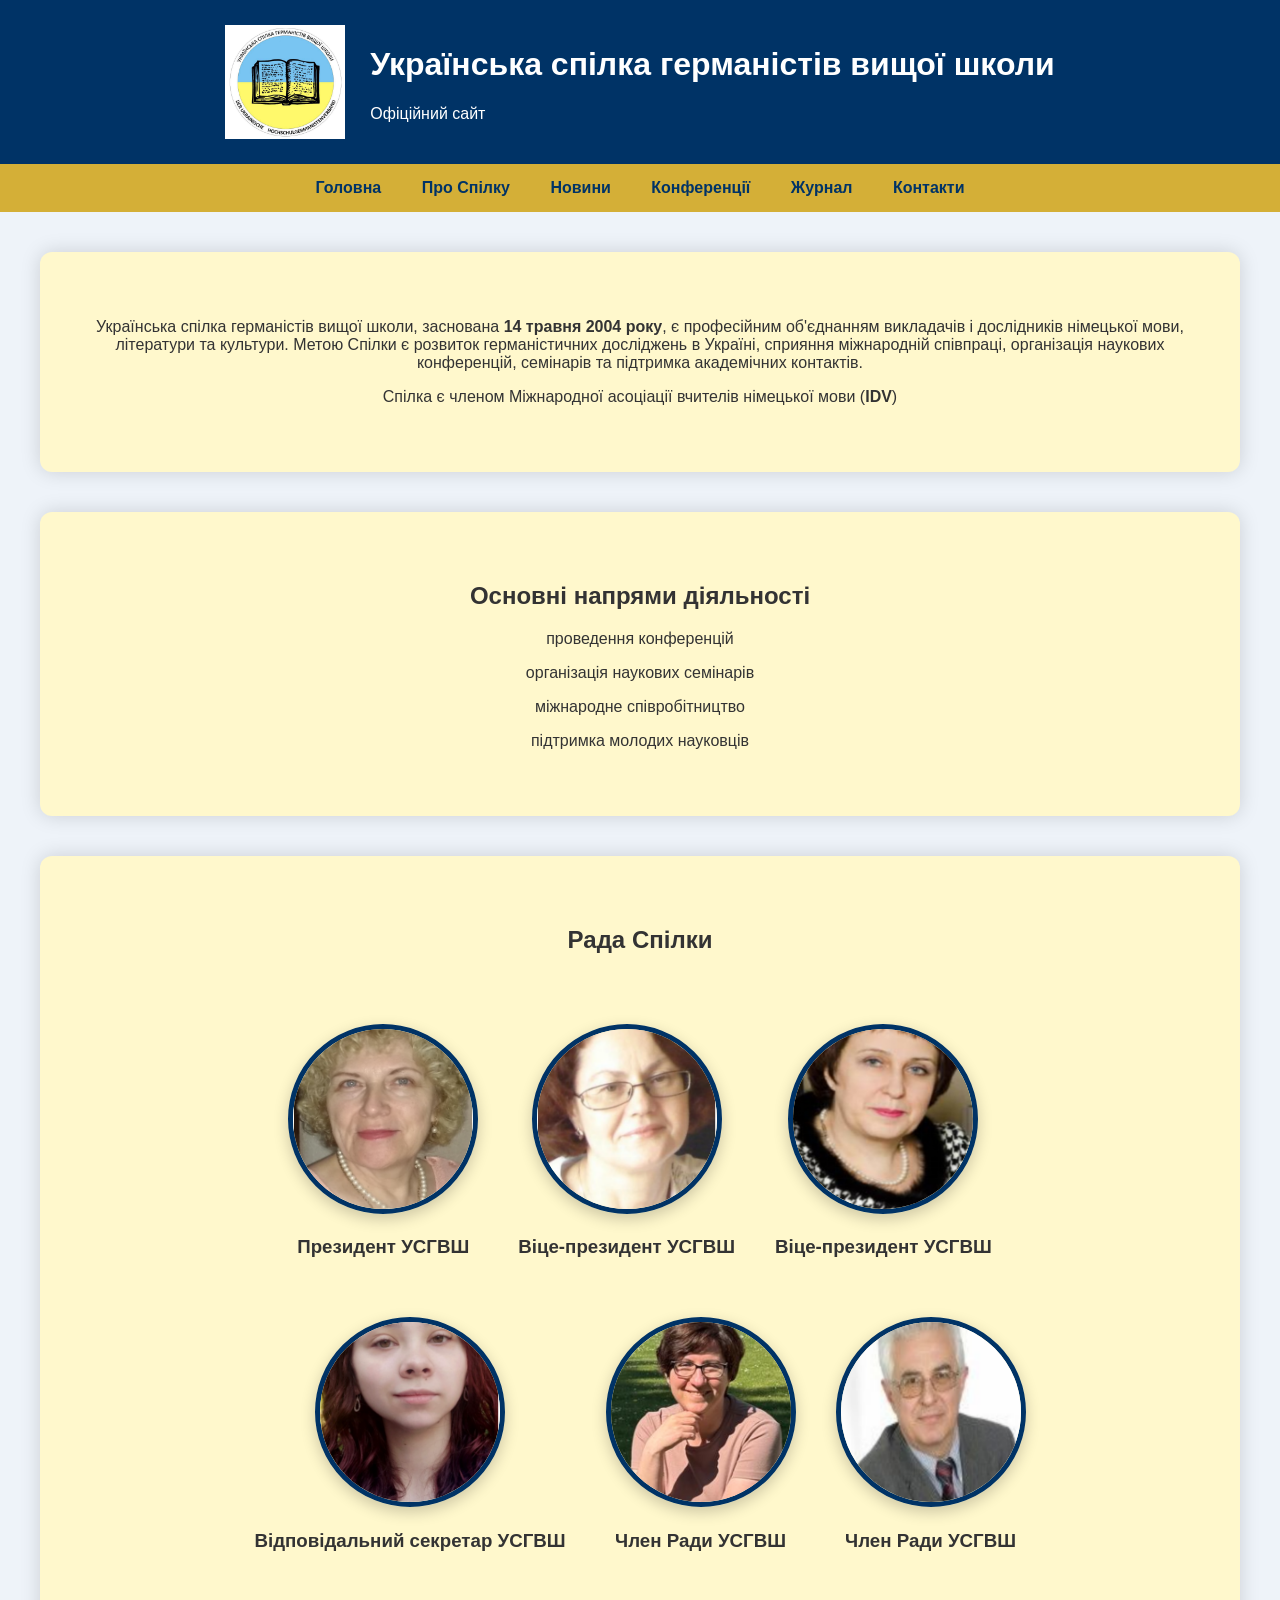
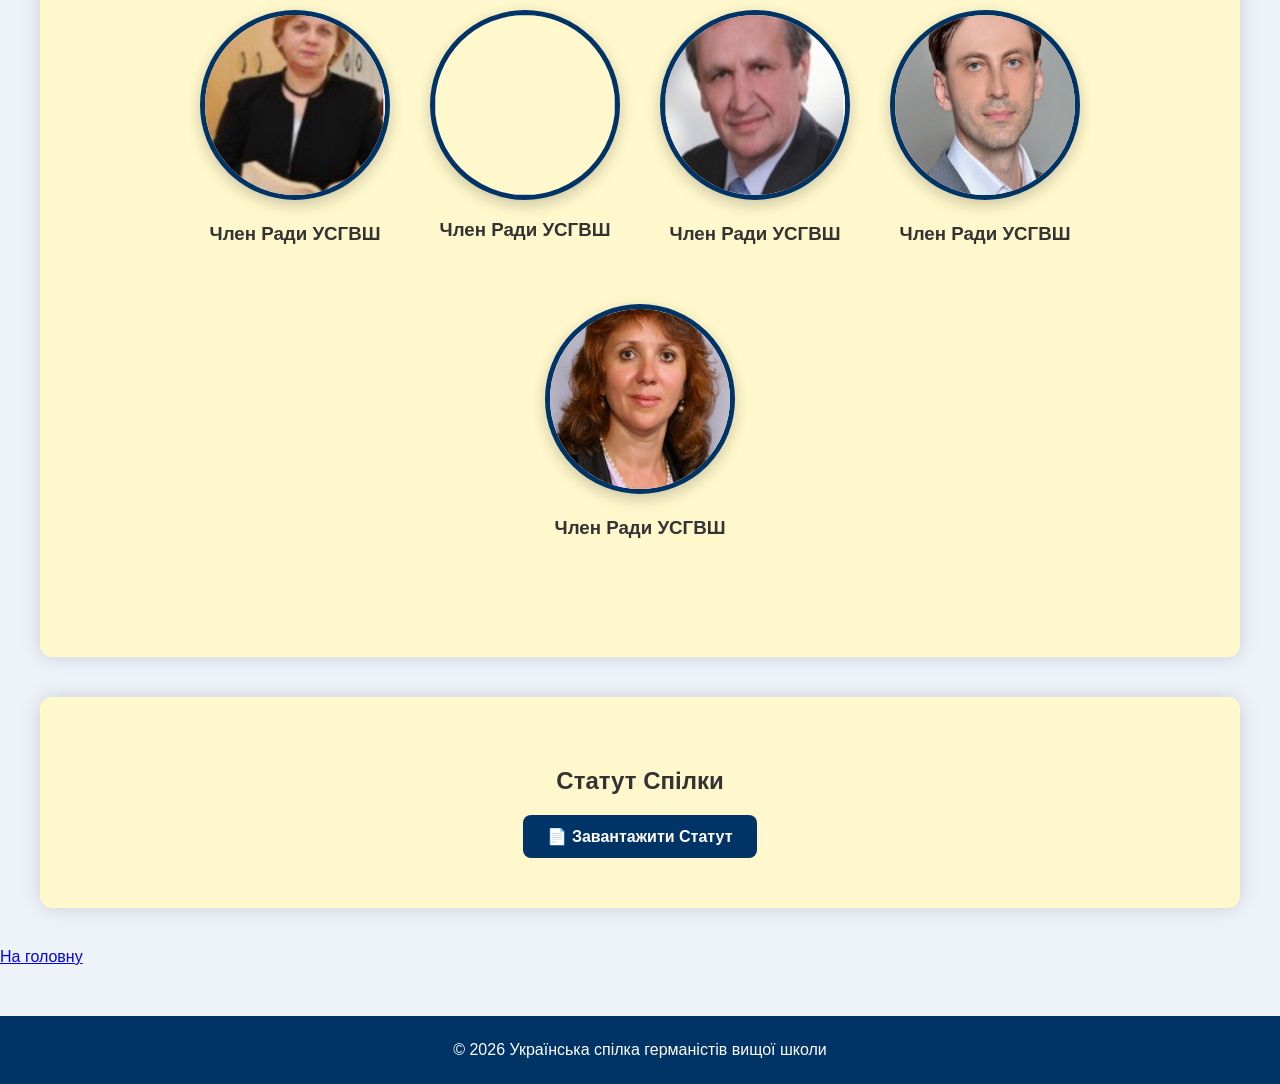
==== about.html @ 7edd5079 "Update about.html" ====
<!DOCTYPE html>
<html lang="uk">
<head>
    <meta charset="UTF-8">
    <meta name="viewport" content="width=device-width, initial-scale=1.0">
    <title>Українська спілка германістів вищої школи</title>

    <link rel="stylesheet" href="style.css">
</head>

<body>

<header>

    <div class="header-container">

        <img src="Logo.png" class="logo">

        <div>
            <h1>Українська спілка германістів вищої школи</h1>
            <p>Офіційний сайт</p>
        </div>

    </div>

</header>

<nav>

<a href="index.html">Головна</a>
<a href="about.html">Про Спілку</a>
<a href="news.html">Новини</a>
<a href="events.html">Конференції</a>
<a href="журнал.html">Журнал</a>
<a href="contacts.html">Контакти</a>

</nav>

<section class="hero">

<p>
Українська спілка германістів вищої школи, заснована <strong>14 травня 2004 року</strong>, є професійним об'єднанням викладачів і дослідників німецької мови, літератури та культури. Метою Спілки є розвиток германістичних досліджень в Україні, сприяння міжнародній співпраці, організація наукових конференцій, семінарів та підтримка академічних контактів.
</p>

<p>Спілка є членом Міжнародної асоціації вчителів німецької мови (<a><strong>IDV</strong></a>)</p>
    
</section> 
    
<section class="hero">

<h2>Основні напрями діяльності</h2>

<ul class="activities">
<p>проведення конференцій</p>
<p>організація наукових семінарів</p>
<p>міжнародне співробітництво</p>
<p>підтримка молодих науковців</p>
</ul>  

</section>  

<section class="hero">

<h2>Рада Спілки</h2>

<section class="members">  

<div class="member"
onclick="openMember(
'images/Іваненко.png',
'проф. д. філол. н. Іваненко С.М.',
'Президент Спілки',
'в.о. зав. кафедри Українського державного університету імені Михайла Драгоманова'
)">
<img src="images/Іваненко.png" alt="">
<h3>Президент УСГВШ</h3>
</div>

<div class="member"
onclick="openMember(
'images/Бондаренко.png',
'доц. к. філол. н. Бондаренко Е.С.',
'Віце-президент Спілки',
'доцент кафедри германської і фіно-угорської філології Київського національного лінгвістичного університету'
)">
<img src="images/Бондаренко.png" alt="">
<h3>Віце-президент УСГВШ</h3>
</div>  

<div class="member"
onclick="openMember(
'images/Щвидка.png',
'доц. к. філол. н. Швидка Л.В.',
'Віце-президент Спілки',
'директор навчально-наукового інституту іноземних мов Черкаського національного університету імені Богдана Хмельницького'
)">
<img src="images/Швидка.png" alt="">
<h3>Віце-президент УСГВШ</h3>
</div>

<div class="member"
onclick="openMember(
'images/Ворошилова.png',
'Ворошилова Р. В.',
'Відповідальний секретар Спілки',
'викладач кафедри теорії, практики, та перекладу німецької мови факультету лінгвістики КПІ ім. Ігоря Сікорського'
)">
<img src="images/Ворошилова.png" alt="">
<h3>Відповідальний секретар УСГВШ</h3>
</div>

<div class="member"
onclick="openMember(
'images/Вольфовська.png',
'к. філол. н. Вольфовська О.О.',
'викладач на курсах німецької мови',
''
)">
<img src="images/Вольфовська.png" alt="">
<h3>Член Ради УСГВШ</h3>
</div>

<div class="member"
onclick="openMember(
'images/Гавриш.png',
'доц. к. філол. н. Гавриш М.М.',
'доцент кафедри німецької мови Київського національного економічного університету імені Вадима Гетьмана',
''
)">
<img src="images/Гавриш.png" alt="">
<h3>Член Ради УСГВШ</h3>
</div>

<div class="member"
onclick="openMember(
'images/Гвоздяк.png',
'проф. к. пед. н. Гвоздяк О.М.',
'професор кафедри німецької філології Ужгородського національного університету',
''
)">
<img src="images/Гвоздяк.png" alt="">
<h3>Член Ради УСГВШ</h3>
</div>

<div class="member"
onclick="openMember(
'images/Корнійко.png',
'доц. к. філол. н. Корнійко І.В.',
'доцент кафедри германської і фіно-угорської філології Київського національного лінгвістичного університету',
''
)">
<img src="images/Корнійко.png" alt="">
<h3>Член Ради УСГВШ</h3>
</div>
    
<div class="member"
onclick="openMember(
'images/Л.png',
'доц. к. п. н. Лопушанський В. М.',
'завідувач кафедри німецької і французької мов Дрогобицького державного педагогічного університету',
''
)">
<img src="images/Л.png" alt="">
<h3>Член Ради УСГВШ</h3>
</div>

<div class="member"
onclick="openMember(
'images/Пилипенко.png',
'проф. д. філол. н. Пилипенко Р.Є.',
'професор кафедри германської і фіно-угорської філології Київського національного лінгвістичного університету',
''
)">
<img src="images/Пилипенко.png" alt="">
<h3>Член Ради УСГВШ</h3>
</div>

<div class="member"
onclick="openMember(
'images/Школяренко.png',
'проф. д. філол. н. Школяренко В.І.',
'професор кафедри теорії та практики романо-германських мов Сумського державного педагогічного університету імені А.С. Макаренка',
''
)">
<img src="images/Школяренко.png" alt="">
<h3>Член Ради УСГВШ</h3>
</div>
    
</section>

</section>

<section class="hero">
    
<h2>Статут Спілки</h2>

<a class="pdf-button"
   href="documents/Статут.pdf"
   target="_blank">
   📄 Завантажити Статут
</a>
    
</section>
    
  <a href='index.html'>На головну</a></body></html>

<footer>

© 2026 Українська спілка германістів вищої школи

</footer>

<script src="script.js"></script>

</body>
---- style.css ----
body{
    margin:0;
    font-family:Arial, Helvetica, sans-serif;
    background:#eef3f9;
    color:#333;
}

header{
    background:#003366;
    color:white;
    padding:25px;
}

.header-container{
    max-width:1200px;
    margin:auto;
    display:flex;
    align-items:center;
    justify-content:center;
    gap:25px;
}

.logo{
    width:120px;
}

nav{
    background:#d4af37;
    text-align:center;
    padding:15px;
}

nav a{
    color:#003366;
    text-decoration:none;
    margin:0 18px;
    font-weight:bold;
}

nav a:hover{
    color:white;
}

.hero{

    background-color: #FFF8CC;

    max-width:1100px;

    margin:40px auto;

    padding:50px;

    border-radius:12px;

    box-shadow:0 0 20px rgba(0,0,0,.15);

    text-align:center;

}

.cards{

    display:flex;

    justify-content:center;

    gap:25px;

    flex-wrap:wrap;

    max-width:1100px;

    margin:40px auto;

}

.card{

    background-color: #DFF4FF;

    width:300px;

    padding:25px;

    border-radius:12px;

    box-shadow:0 5px 15px rgba(0,0,0,.15);

    border-top:6px solid #003366;

}

.card {
    transition: transform 0.3s ease, box-shadow 0.3s ease;
}

.card:hover {
    transform: scale(1.05);
    box-shadow: 0 8px 20px rgba(0, 0, 0, 0.2);
}
ul {
    list-style: none;
    padding-left: 0;
    margin-left: 0;
}

footer{

    background:#003366;

    color:white;

    text-align:center;

    padding:25px;

    margin-top:50px;

}

.pdf-button{
    display:inline-block;
    padding:12px 24px;
    background:#003366;
    color:white;
    text-decoration:none;
    border-radius:8px;
    font-weight:bold;
}

.pdf-button:hover{
    background:#0055aa;
}

.members{

max-width:1200px;

margin:auto;

display:flex;

justify-content:center;

gap:40px;

flex-wrap:wrap;

padding:50px;

}

.member{

text-align:center;

cursor:pointer;

transition:.3s;

}

.member:hover{

transform:translateY(-8px);

}

.member img{

width:180px;

height:180px;

border-radius:50%;

object-fit:cover;

border:5px solid #003366;

box-shadow:0 5px 15px rgba(0,0,0,.2);

}

.modal{

display:none;

position:fixed;

left:0;

top:0;

width:100%;

height:100%;

background:rgba(0,0,0,.6);

justify-content:center;

align-items:center;

}

.modal-content{

background:white;

padding:35px;

border-radius:15px;

width:600px;

max-width:90%;

text-align:center;

position:relative;

}

.modal-content img{

width:220px;

height:220px;

border-radius:50%;

object-fit:cover;

margin-bottom:20px;

}

.close{

position:absolute;

right:20px;

top:15px;

font-size:35px;

cursor:pointer;

}

#main-title-link {
    color: inherit;
    text-decoration: none;
}
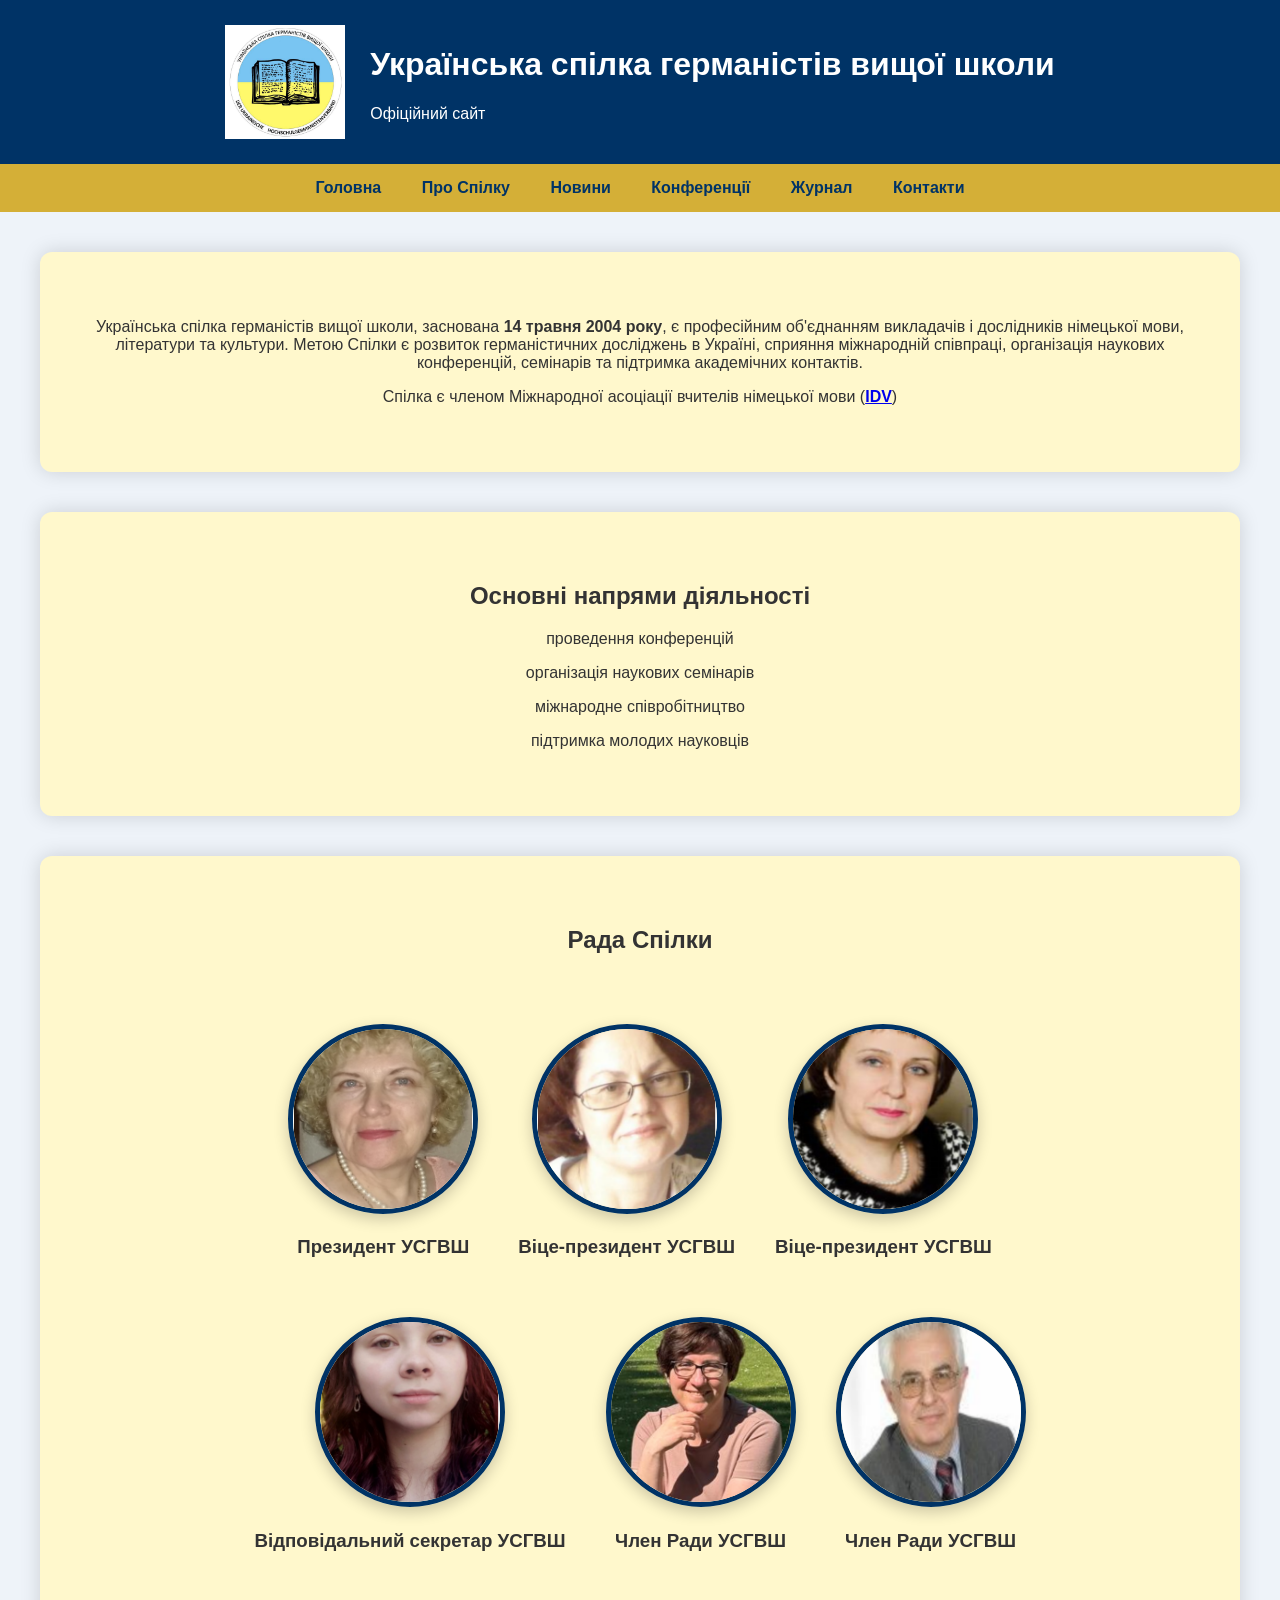
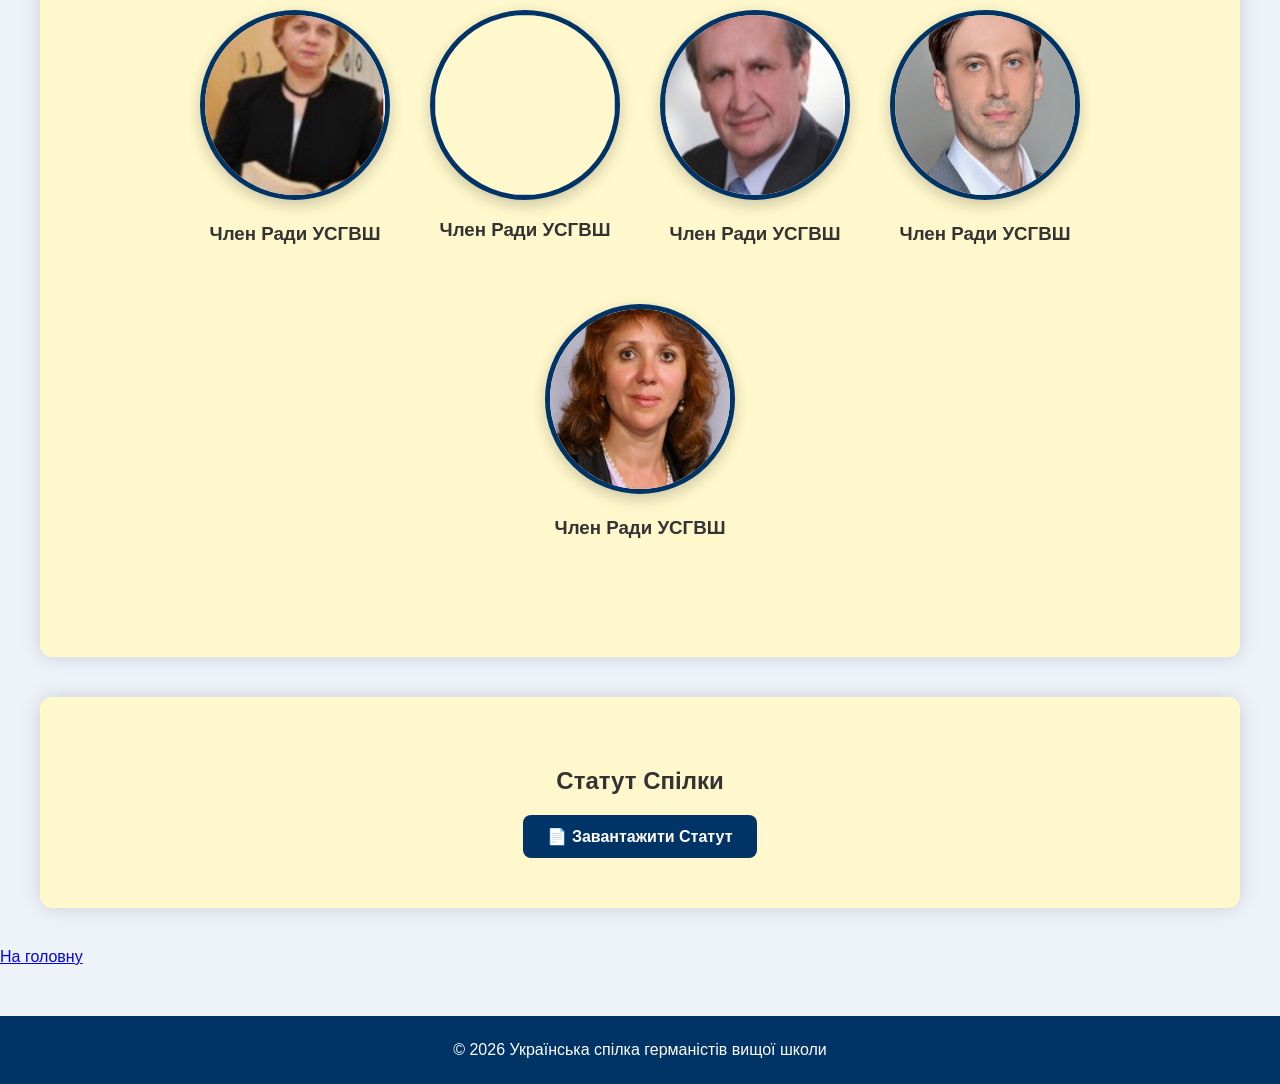
==== commit e09e932f: "Update about.html" ====
--- a/about.html
+++ b/about.html
@@ -42,7 +42,7 @@
 Українська спілка германістів вищої школи, заснована <strong>14 травня 2004 року</strong>, є професійним об'єднанням викладачів і дослідників німецької мови, літератури та культури. Метою Спілки є розвиток германістичних досліджень в Україні, сприяння міжнародній співпраці, організація наукових конференцій, семінарів та підтримка академічних контактів.
 </p>
 
-<p>Спілка є членом Міжнародної асоціації вчителів німецької мови (<a><strong>IDV</strong></a>)</p>
+<p>Спілка є членом Міжнародної асоціації вчителів німецької мови (<a href="https://idvnetz.org"><strong>IDV</strong></a>)</p>
     
 </section> 
     
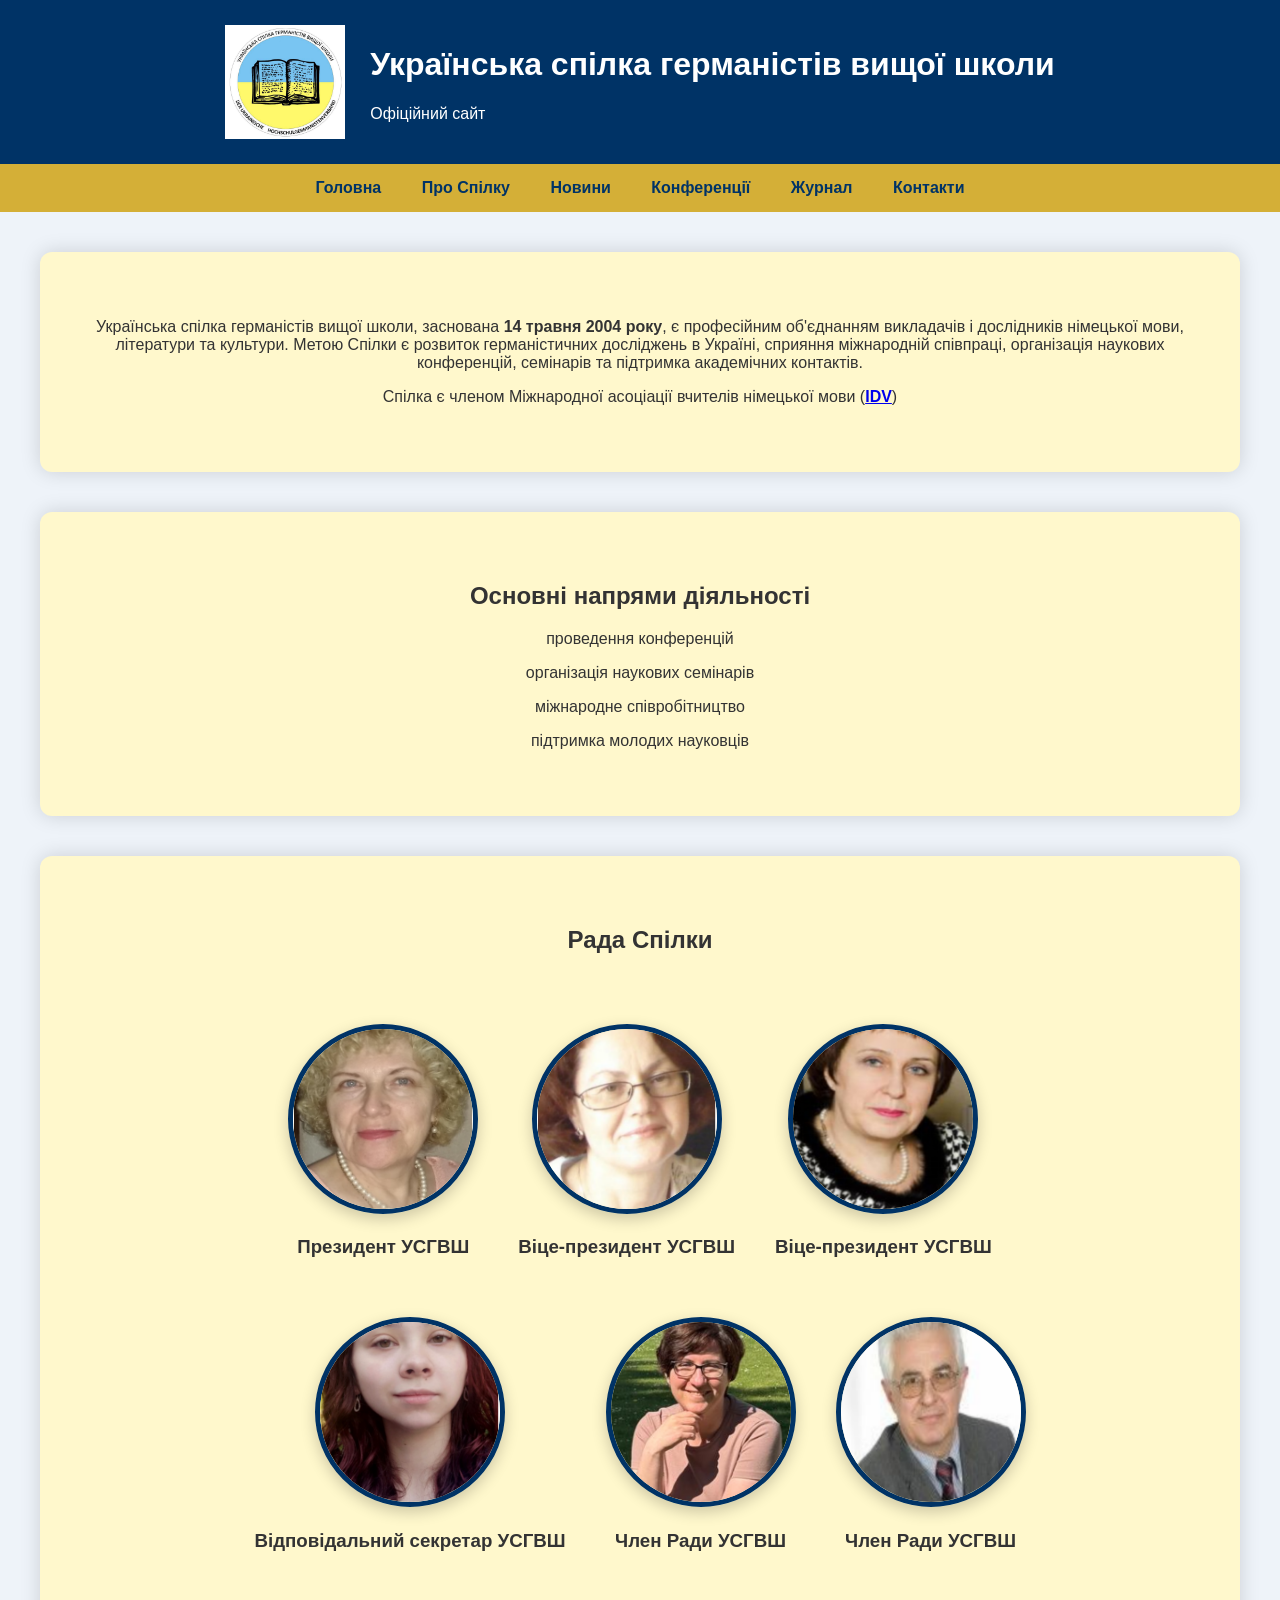
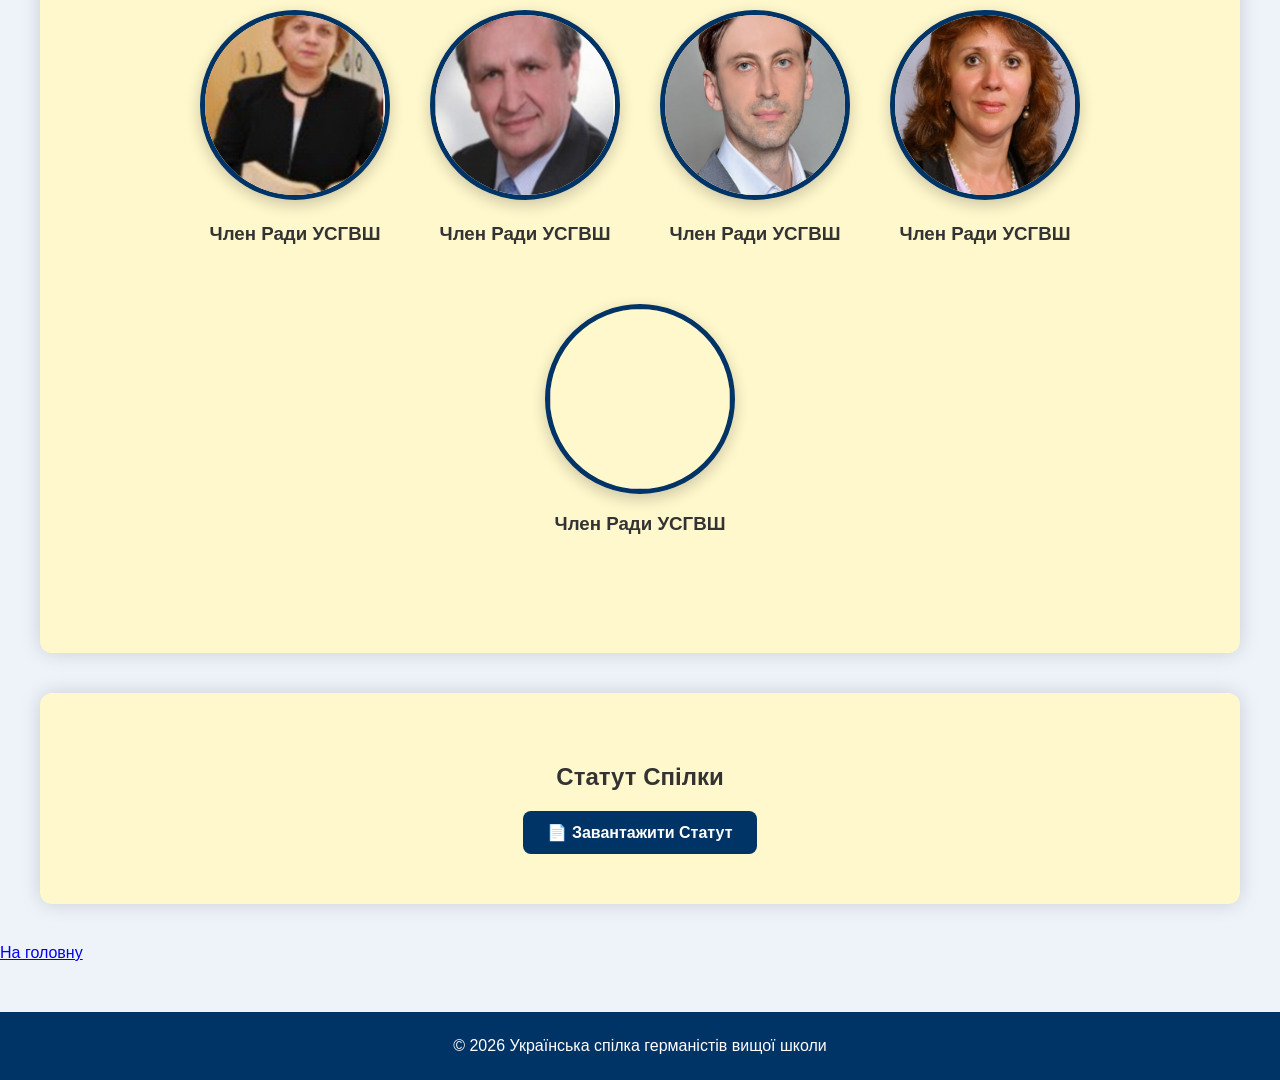
==== commit 72ac6502: "Update about.html" ====
--- a/about.html
+++ b/about.html
@@ -144,6 +144,39 @@
 
 <div class="member"
 onclick="openMember(
+'images/Л.png',
+'доц. к. п. н. Лопушанський В. М.',
+'завідувач кафедри німецької і французької мов Дрогобицького державного педагогічного університету',
+''
+)">
+<img src="images/Л.png" alt="">
+<h3>Член Ради УСГВШ</h3>
+</div>
+
+<div class="member"
+onclick="openMember(
+'images/Пилипенко.png',
+'проф. д. філол. н. Пилипенко Р.Є.',
+'професор кафедри германської і фіно-угорської філології Київського національного лінгвістичного університету',
+''
+)">
+<img src="images/Пилипенко.png" alt="">
+<h3>Член Ради УСГВШ</h3>
+</div>
+
+<div class="member"
+onclick="openMember(
+'images/Школяренко.png',
+'проф. д. філол. н. Школяренко В.І.',
+'професор кафедри теорії та практики романо-германських мов Сумського державного педагогічного університету імені А.С. Макаренка',
+''
+)">
+<img src="images/Школяренко.png" alt="">
+<h3>Член Ради УСГВШ</h3>
+</div>
+
+<div class="member"
+onclick="openMember(
 'images/Корнійко.png',
 'доц. к. філол. н. Корнійко І.В.',
 'доцент кафедри германської і фіно-угорської філології Київського національного лінгвістичного університету',
@@ -152,40 +185,7 @@
 <img src="images/Корнійко.png" alt="">
 <h3>Член Ради УСГВШ</h3>
 </div>
-    
-<div class="member"
-onclick="openMember(
-'images/Л.png',
-'доц. к. п. н. Лопушанський В. М.',
-'завідувач кафедри німецької і французької мов Дрогобицького державного педагогічного університету',
-''
-)">
-<img src="images/Л.png" alt="">
-<h3>Член Ради УСГВШ</h3>
-</div>
-
-<div class="member"
-onclick="openMember(
-'images/Пилипенко.png',
-'проф. д. філол. н. Пилипенко Р.Є.',
-'професор кафедри германської і фіно-угорської філології Київського національного лінгвістичного університету',
-''
-)">
-<img src="images/Пилипенко.png" alt="">
-<h3>Член Ради УСГВШ</h3>
-</div>
-
-<div class="member"
-onclick="openMember(
-'images/Школяренко.png',
-'проф. д. філол. н. Школяренко В.І.',
-'професор кафедри теорії та практики романо-германських мов Сумського державного педагогічного університету імені А.С. Макаренка',
-''
-)">
-<img src="images/Школяренко.png" alt="">
-<h3>Член Ради УСГВШ</h3>
-</div>
-    
+
 </section>
 
 </section>
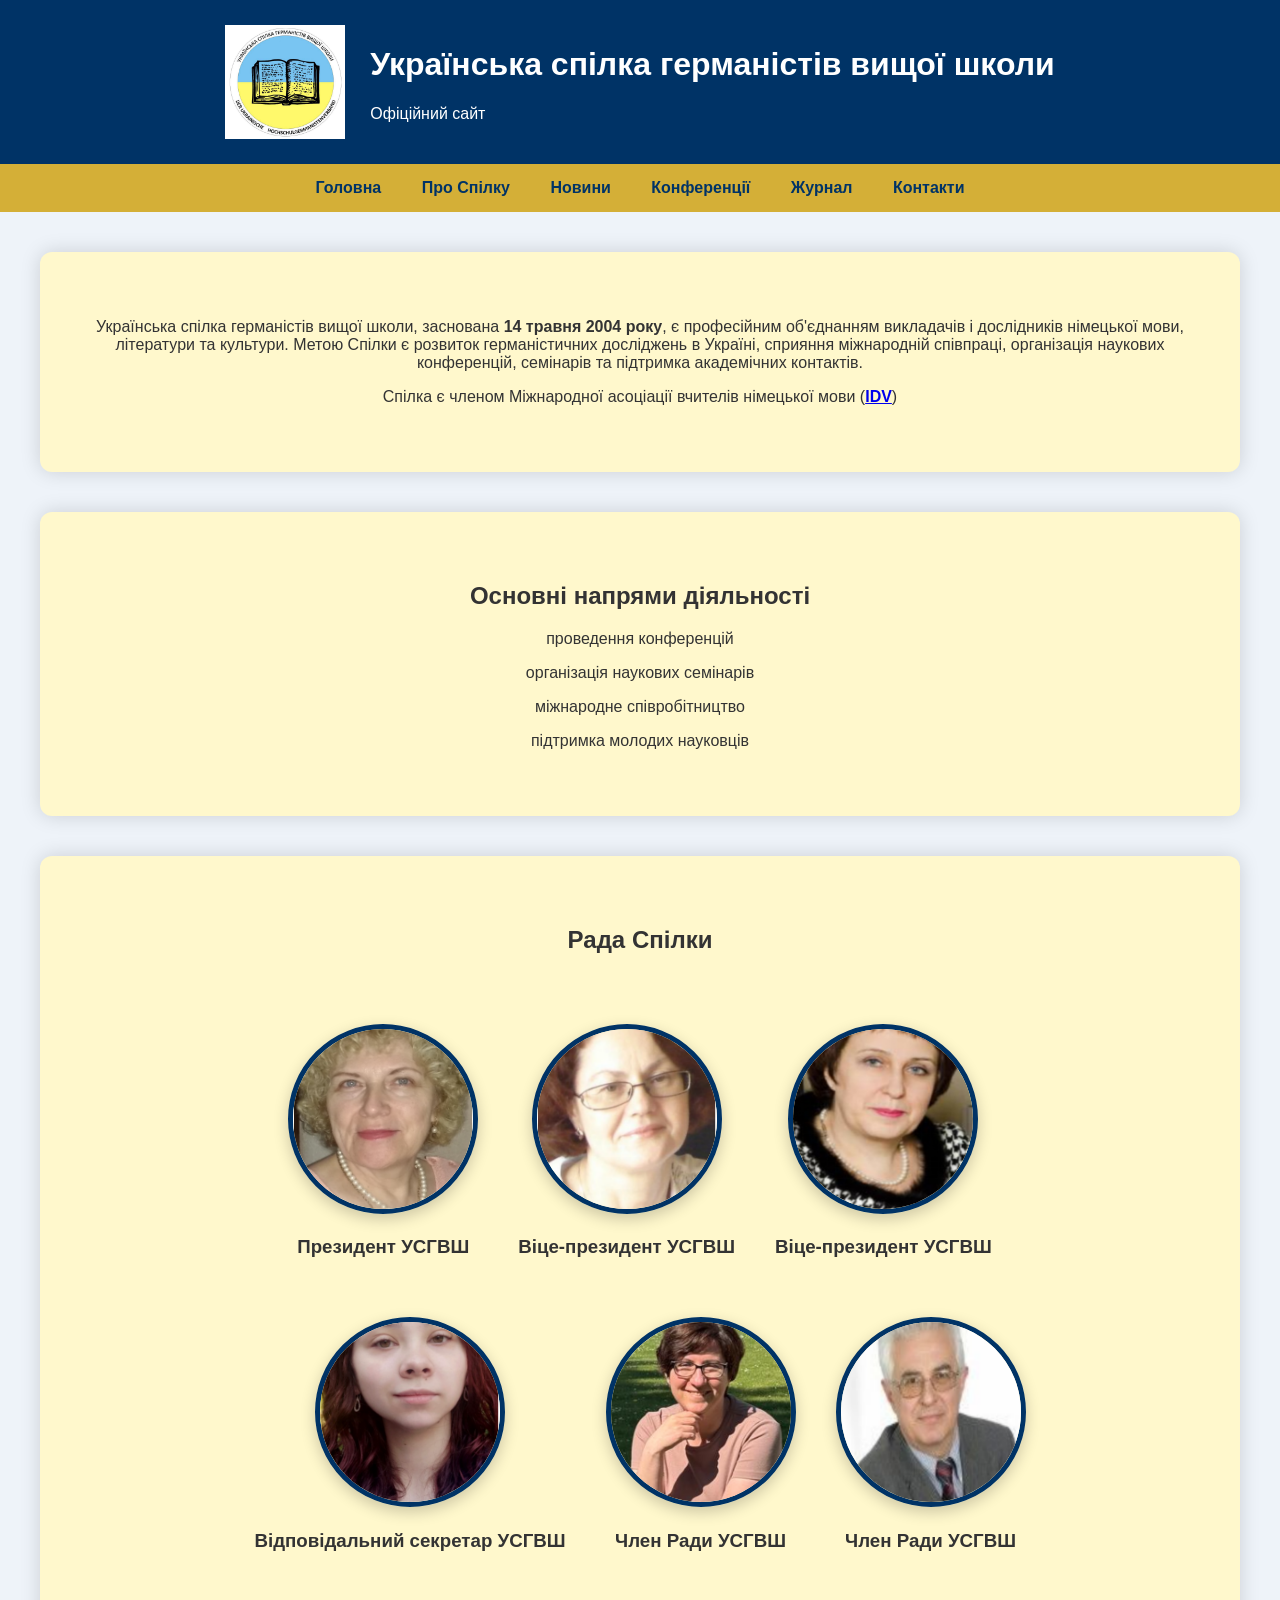
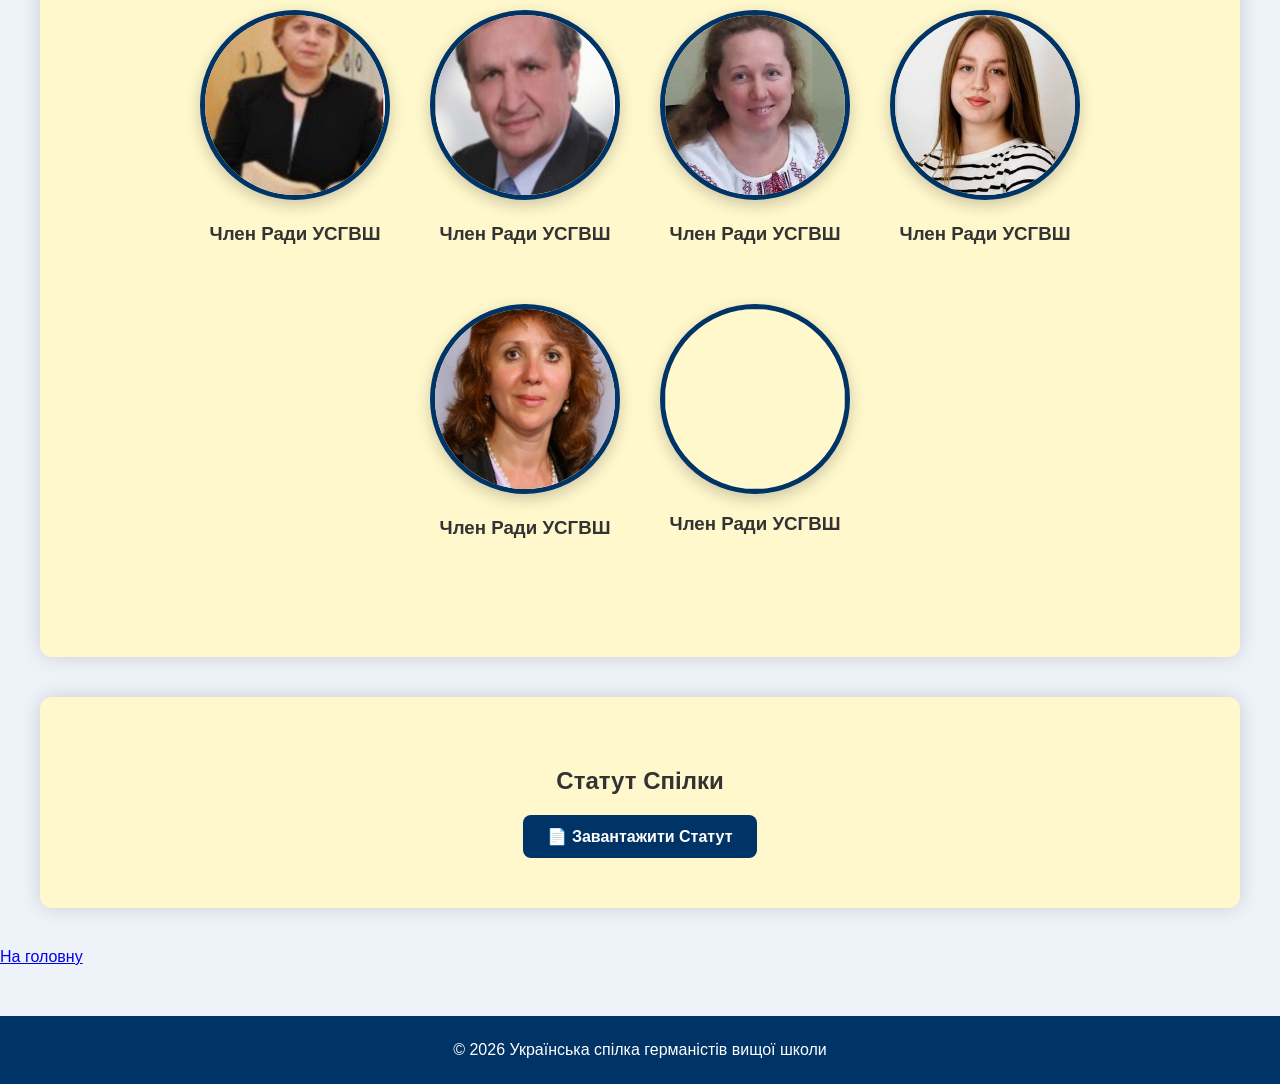
==== commit 57131acd: "Update about.html" ====
--- a/about.html
+++ b/about.html
@@ -155,15 +155,26 @@
 
 <div class="member"
 onclick="openMember(
-'images/Пилипенко.png',
-'проф. д. філол. н. Пилипенко Р.Є.',
-'професор кафедри германської і фіно-угорської філології Київського національного лінгвістичного університету',
-''
-)">
-<img src="images/Пилипенко.png" alt="">
-<h3>Член Ради УСГВШ</h3>
-</div>
-
+'images/Слаба.png',
+'доц. к. філол. н. Слаба О. В.',
+'доцент кафедри іноземних мов Київського національного лінгвістичного університету',
+''
+)">
+<img src="images/Слаба.png" alt="">
+<h3>Член Ради УСГВШ</h3>
+</div>
+
+<div class="member"
+onclick="openMember(
+'images/Мальцева.png',
+'Мальцева М. І.',
+'викладач кафедри німецької філології ОНУ ім. І.І. Мечникова',
+''
+)">
+<img src="images/Мальцева.png" alt="">
+<h3>Член Ради УСГВШ</h3>
+</div>    
+    
 <div class="member"
 onclick="openMember(
 'images/Школяренко.png',
--- a/style.css
+++ b/style.css
@@ -255,3 +255,29 @@
     color: inherit;
     text-decoration: none;
 }
+
+.mini-blocks {
+    display: flex;
+    gap: 20px;
+    justify-content: space-between;
+    width: 100%;
+}
+
+.mini-block {
+    flex: 1;
+    max-width: 350px;
+    .mini-blocks {
+    display: flex;
+    justify-content: space-between;
+    gap: 20px;
+    width: 100%;
+}
+
+.mini-block {
+    flex: 1;          
+    max-width: 350px; 
+    padding: 20px;
+    background: #fff;
+    border-radius: 10px;
+    box-shadow: 0 2px 8px rgba(0,0,0,0.15);
+}
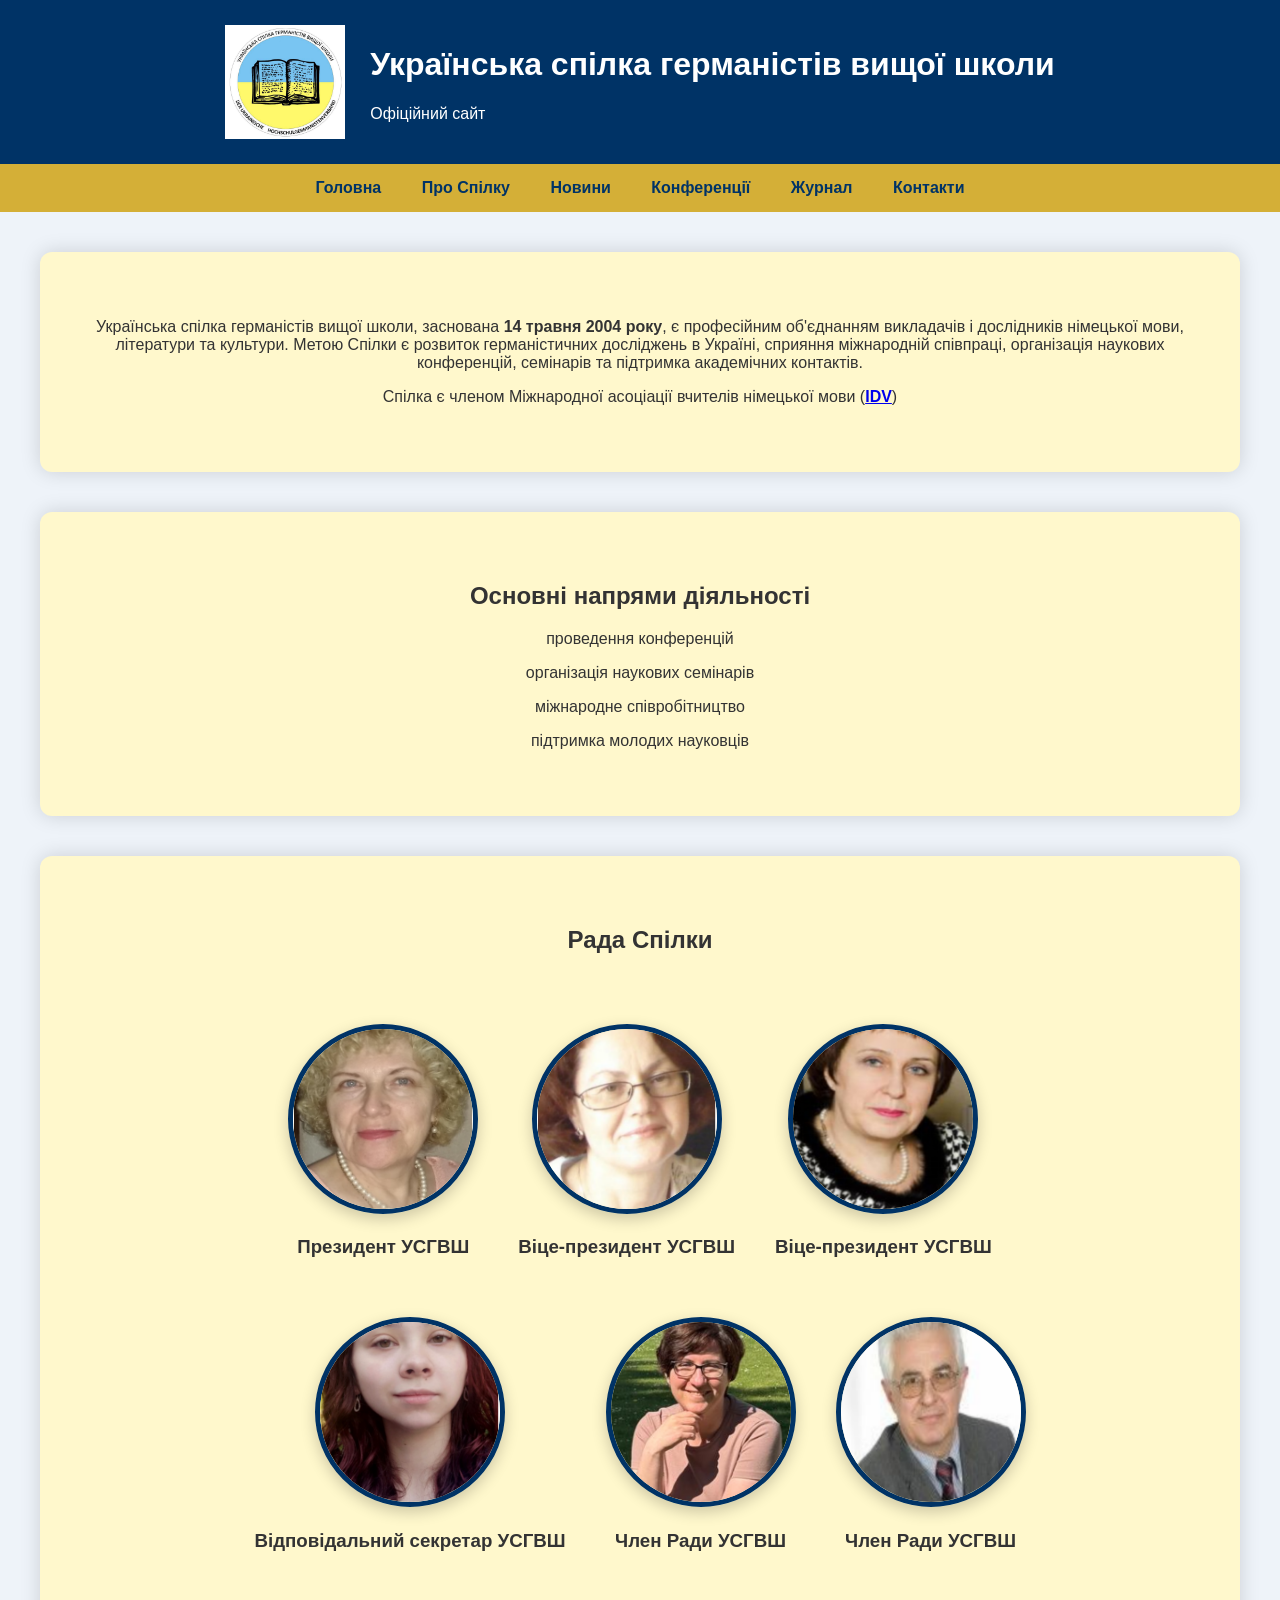
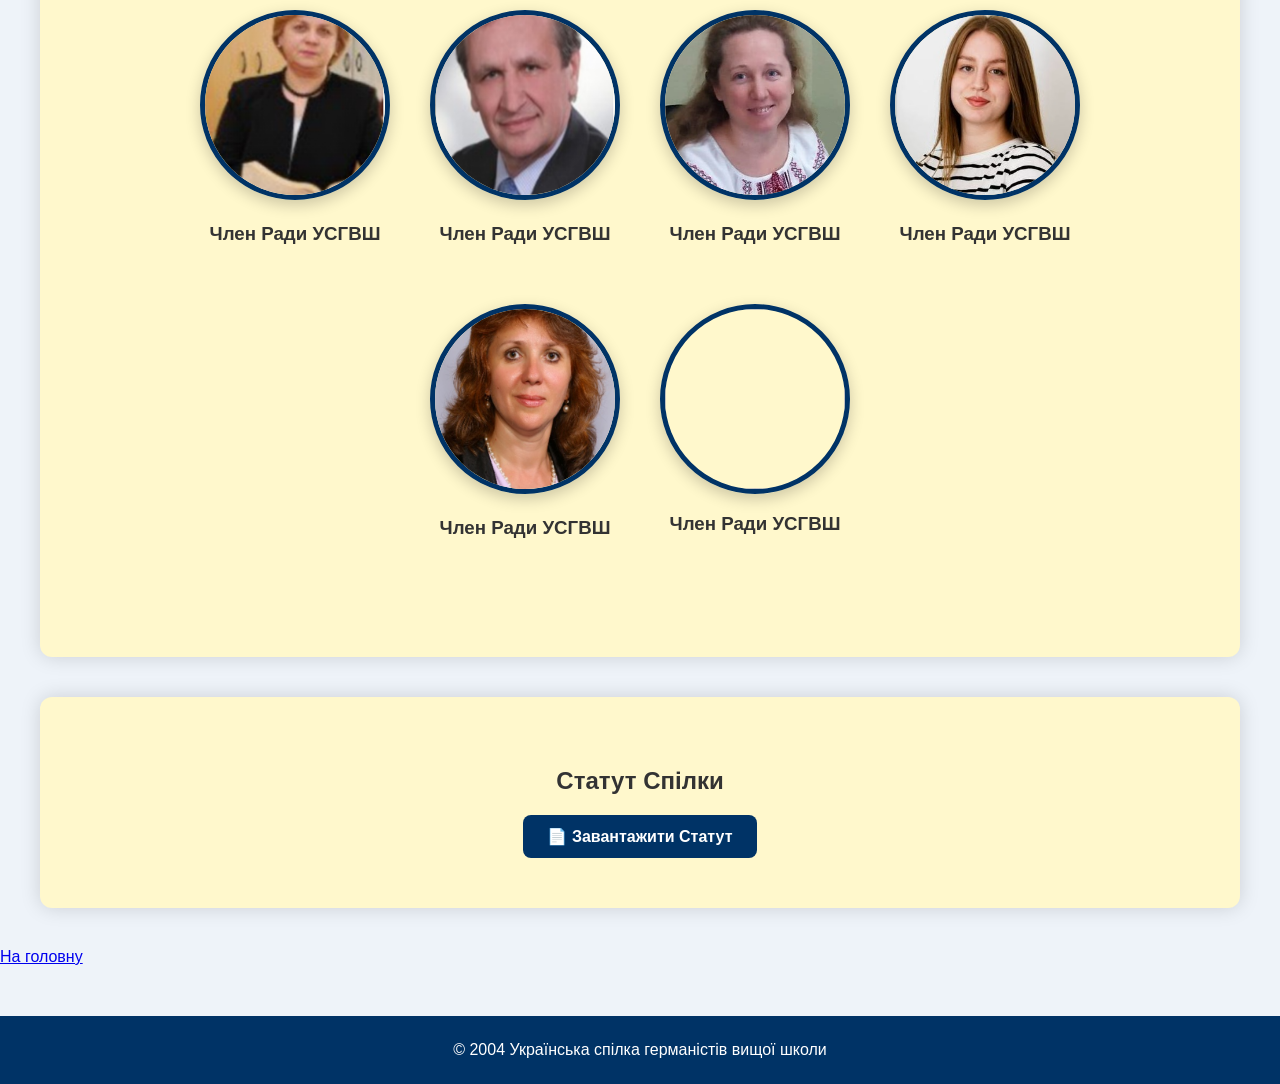
==== commit a96d48c6: "Update about.html" ====
--- a/about.html
+++ b/about.html
@@ -217,7 +217,7 @@
 
 <footer>
 
-© 2026 Українська спілка германістів вищої школи
+© 2004 Українська спілка германістів вищої школи
 
 </footer>
 
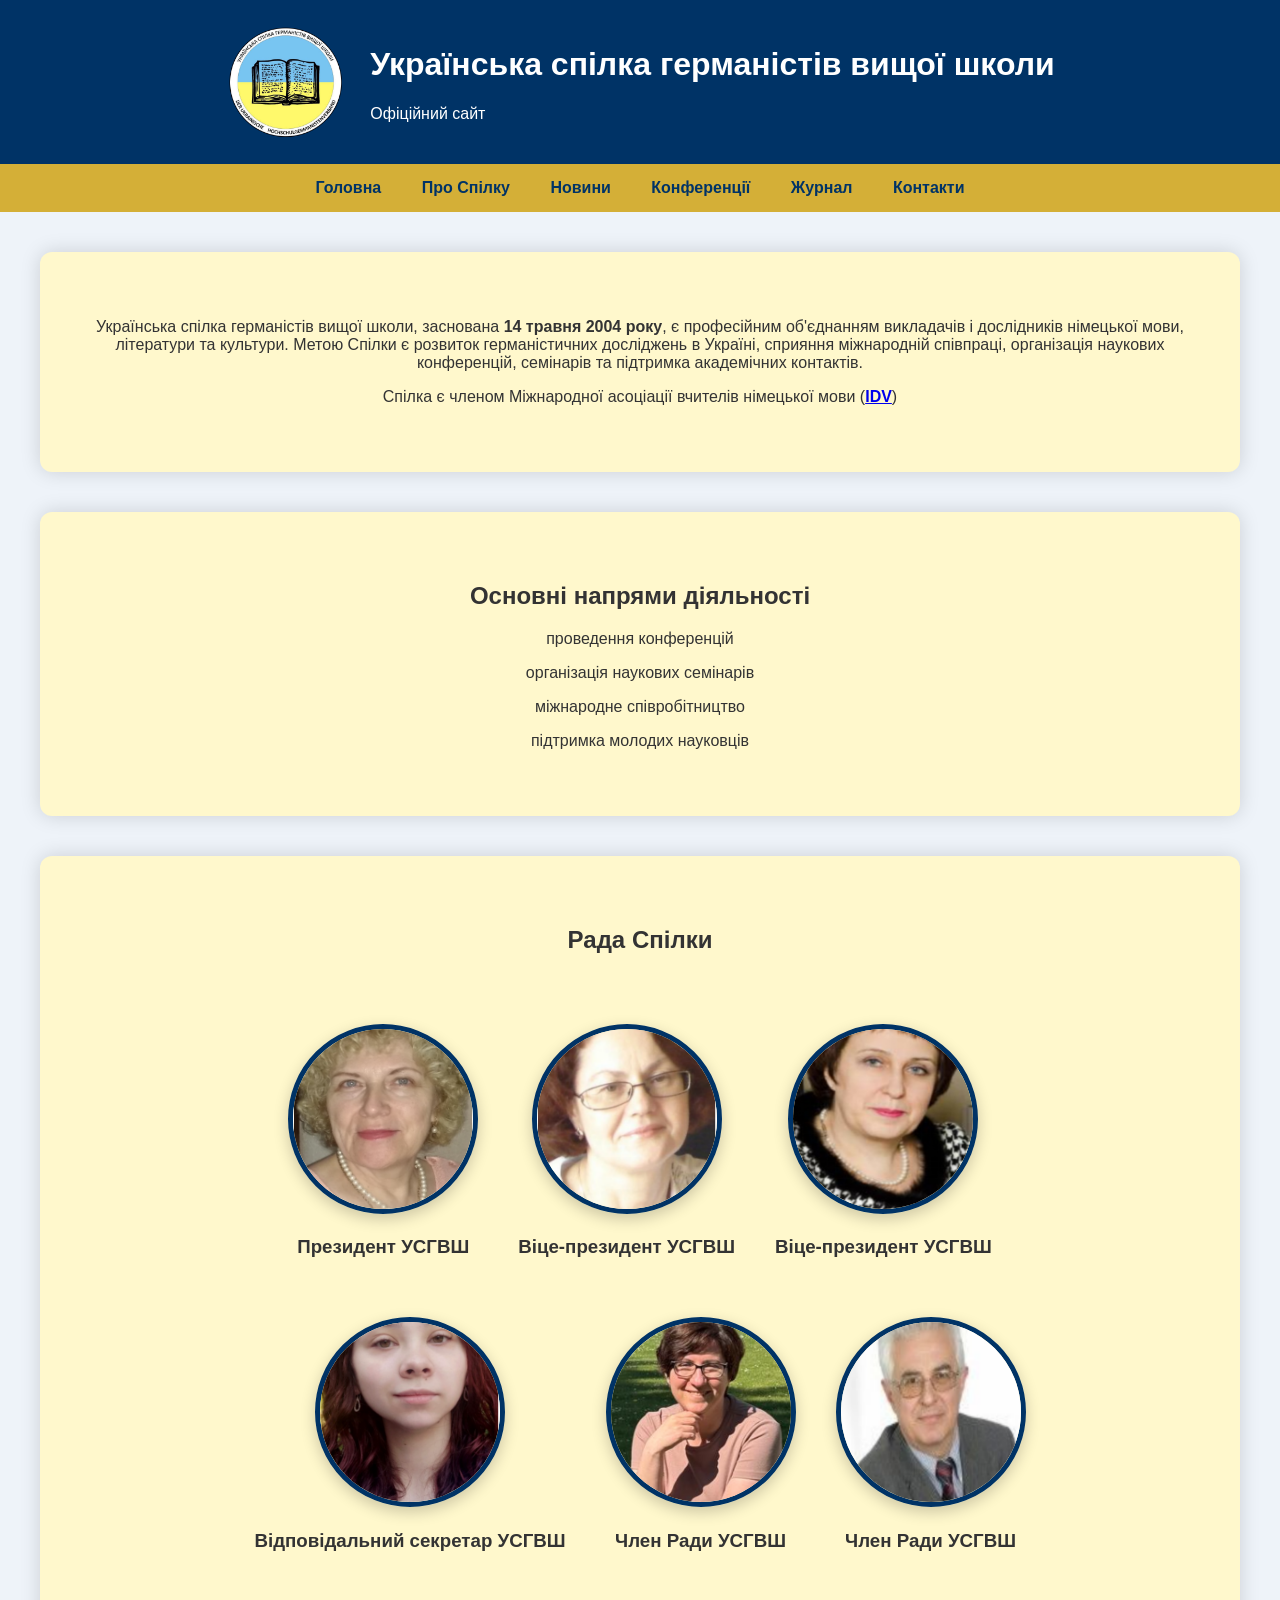
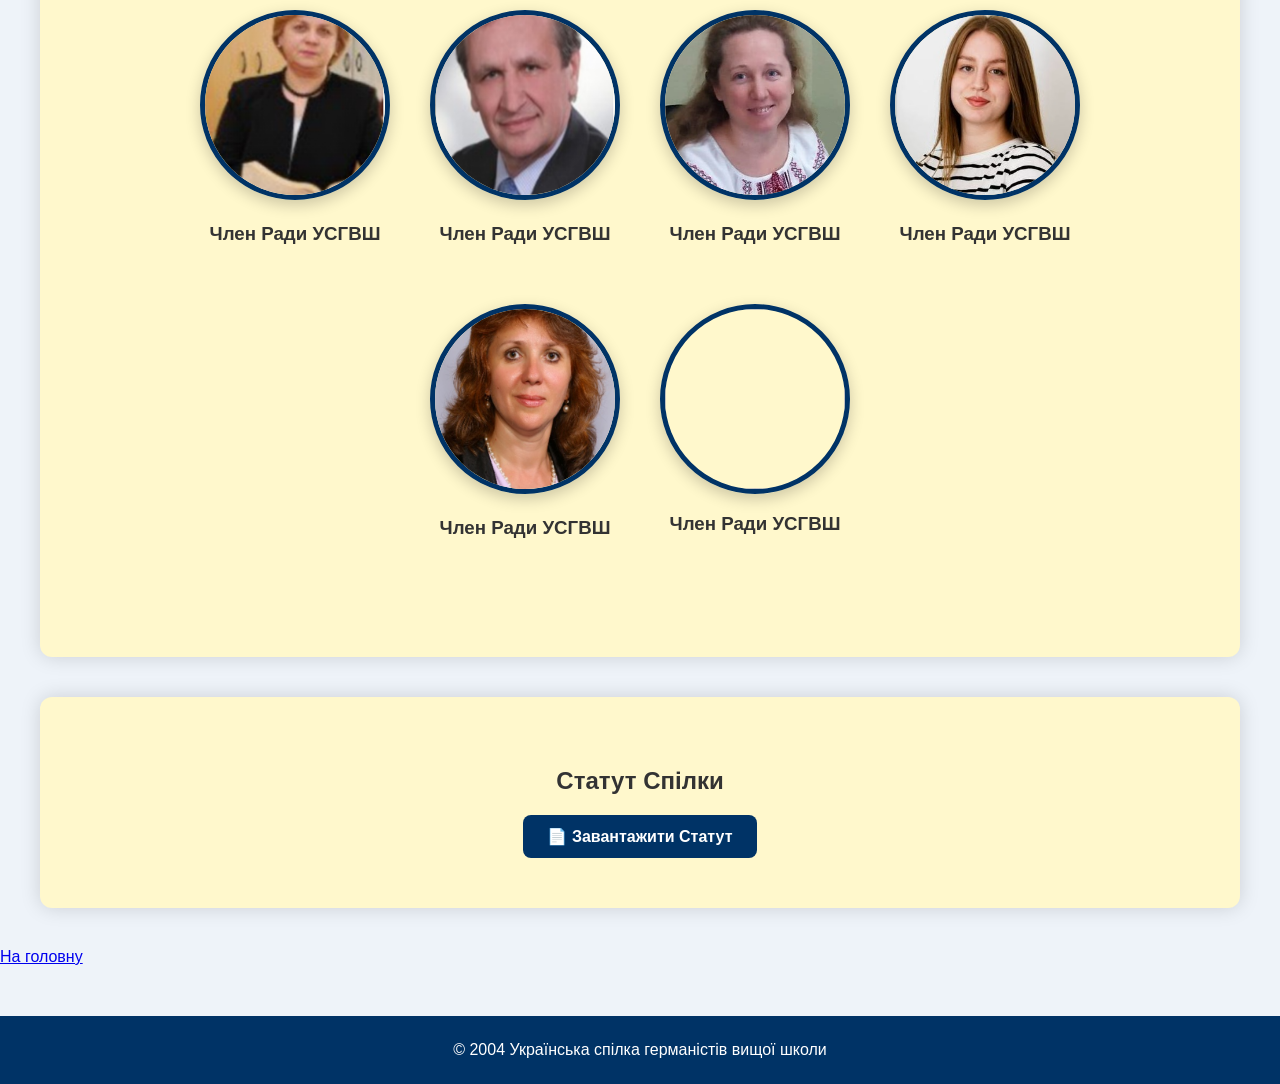
==== commit cefbeb24: "Update about.html" ====
--- a/about.html
+++ b/about.html
@@ -14,7 +14,7 @@
 
     <div class="header-container">
 
-        <img src="Logo.png" class="logo">
+        <img src="Logo.neu.png" class="logo">
 
         <div>
             <h1>Українська спілка германістів вищої школи</h1>
